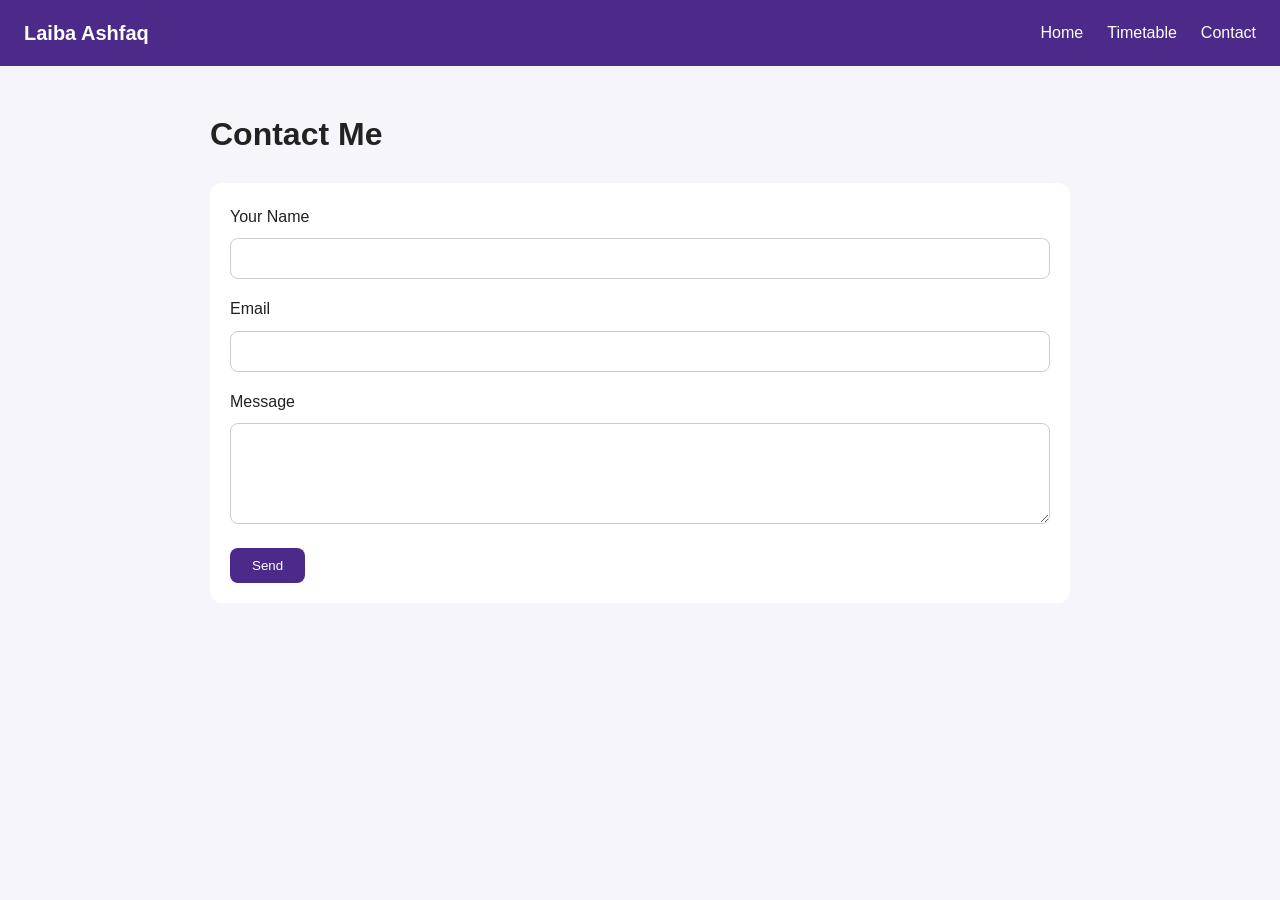
==== contact.html @ f8d0929d "Create contact.html" ====
<!DOCTYPE html>
<html><head><meta charset="UTF-8"><meta name="viewport" content="width=device-width"><title>Contact</title><link rel="stylesheet" href="style.css"></head>
<body>
<header class="site-header"><a class="brand" href="index.html">Laiba Ashfaq</a><nav class="menu"><a href="index.html">Home</a><a href="timetable.html">Timetable</a><a href="contact.html">Contact</a></nav></header>
<main><h1>Contact Me</h1><form><label>Your Name</label><input type="text" required><label>Email</label><input type="email" required><label>Message</label><textarea rows="5"></textarea><button>Send</button></form></main>
</body></html>
---- style.css ----
/* Palette: main #4b2a8a light #f7f5fc text #222222 accent #ffb703 */
:root{
  --main:#4b2a8a;
  --light:#f7f5fc;
  --text:#222222;
  --accent:#ffb703;
}
*{box-sizing:border-box;}
body{
  font-family:'Poppins', Arial, sans-serif;
  line-height:1.7;
  margin:0;
  background:var(--light);
  color:var(--text);
}
.site-header{
  background:var(--main);
  color:white;
  padding:16px 24px;
  display:flex;
  justify-content:space-between;
  align-items:center;
  position:sticky;
  top:0;
}
.brand{color:white; text-decoration:none; font-weight:700; font-size:20px;}
.menu{display:flex; gap:24px;}
.menu a{color:white; text-decoration:none; font-weight:500;}
.menu a:hover{color:var(--accent); text-decoration:underline;}
main{max-width:900px; margin:0 auto; padding:20px;}
.hero{
  background: linear-gradient(135deg, #4b2a8a, #7b4fd1);
  color:white;
  padding:60px 20px;
  text-align:center;
  border-radius:16px;
  margin-bottom:24px;
}
.tagline{opacity:0.9; margin:10px 0 20px;}
.cards{display:flex; gap:20px; flex-wrap:wrap;}
.card{
  flex:1 1 220px;
  background:white;
  padding:20px;
  border-radius:12px;
  box-shadow:0 4px 16px rgba(0,0,0,0.08);
  border-top:4px solid var(--main);
  transition:0.3s;
}
.card:hover{transform:translateY(-4px);}
section{
  background:white;
  border:1px solid #e9e6f5;
  border-radius:12px;
  padding:22px;
  margin-bottom:20px;
}
img{max-width:100%; border-radius:12px;}
.btn{
  display:inline-block;
  background:var(--main);
  color:white;
  padding:10px 22px;
  border-radius:24px;
  text-decoration:none;
}
.btn:hover{background:var(--accent); color:#222;}
footer{text-align:center; padding:20px; background:#eae6f5; border-radius:12px;}
/* Form & Table - Day 6 ke liye same file me rahega */
form{background:white; padding:20px; border-radius:12px;}
input,select,textarea{width:100%; padding:12px; margin:8px 0 16px; border:1px solid #ccc; border-radius:8px; font-family:inherit;}
input:focus,select:focus,textarea:focus{outline:3px solid var(--accent); border-color:var(--main);}
button{padding:10px 22px; border:none; border-radius:8px; background:var(--main); color:white; cursor:pointer;}
button:hover{background:#14302b;}
.table-wrap{overflow-x:auto;}
table{width:100%; border-collapse:collapse; background:white; border-radius:12px; overflow:hidden;}
caption{font-weight:700; padding:10px;}
thead{background:var(--main); color:white;}
th,td{padding:12px; border:1px solid #ddd; text-align:left;}
tbody tr:nth-child(even){background:var(--light);}
@media(max-width:600px){.site-header{flex-direction:column; gap:10px;} .menu{flex-direction:column; align-items:center;}}
.about-icon-box{
  background:linear-gradient(135deg, #f7f5fc, #eae6f5);
  border:2px dashed #4b2a8a;
  padding:20px;
  border-radius:12px;
  text-align:center;
  margin:15px 0;
}
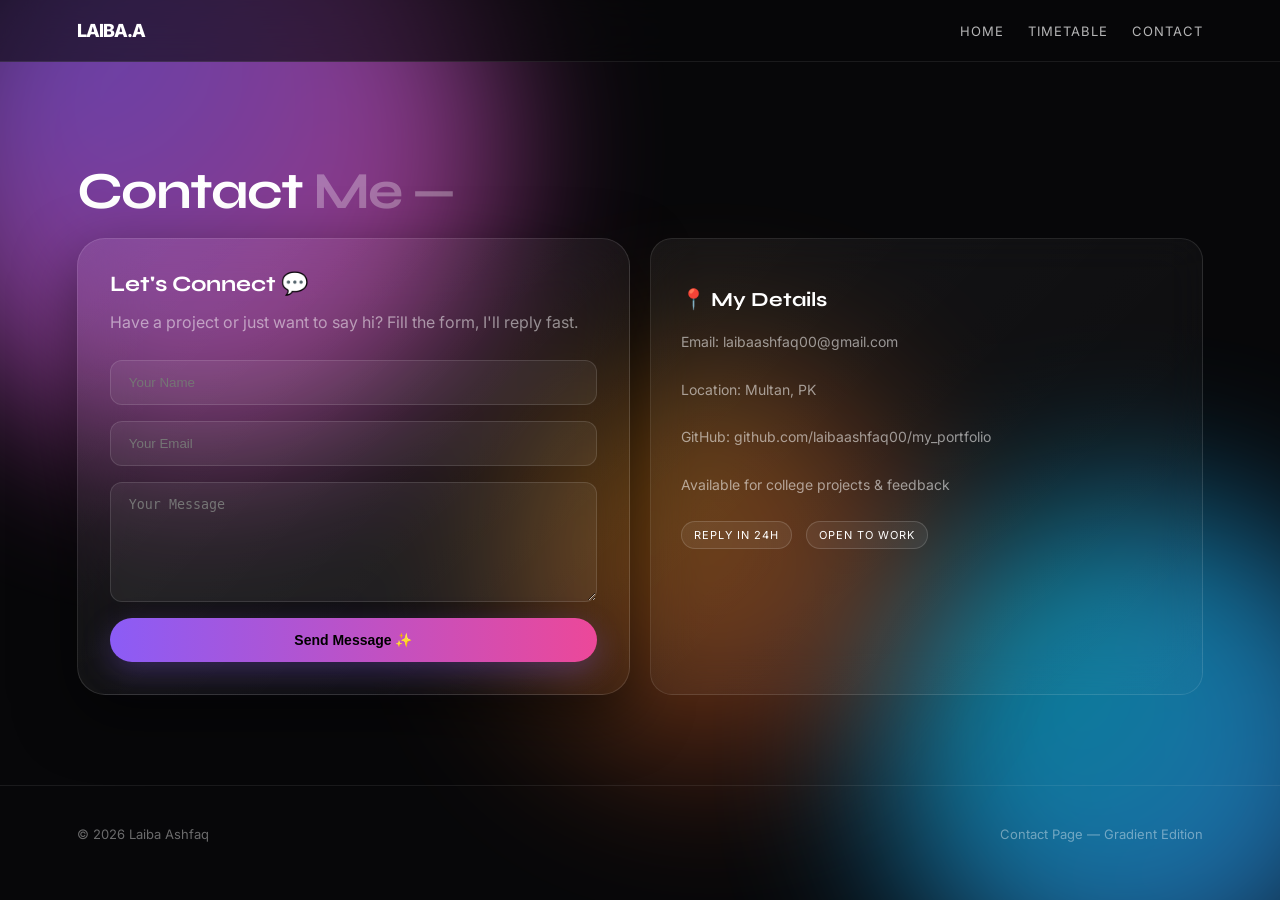
==== commit 6686177b: "Update contact.html" ====
--- a/contact.html
+++ b/contact.html
@@ -1,6 +1,39 @@
 <!DOCTYPE html>
-<html><head><meta charset="UTF-8"><meta name="viewport" content="width=device-width"><title>Contact</title><link rel="stylesheet" href="style.css"></head>
+<html lang="en">
+<head>
+<meta charset="UTF-8"><meta name="viewport" content="width=device-width, initial-scale=1.0">
+<title>Contact - Laiba Ashfaq</title>
+<link rel="stylesheet" href="style.css">
+<link href="https://fonts.googleapis.com/css2?family=Syne:wght@600;700;800&family=Inter:wght@300;400;500&display=swap" rel="stylesheet">
+</head>
 <body>
-<header class="site-header"><a class="brand" href="index.html">Laiba Ashfaq</a><nav class="menu"><a href="index.html">Home</a><a href="timetable.html">Timetable</a><a href="contact.html">Contact</a></nav></header>
-<main><h1>Contact Me</h1><form><label>Your Name</label><input type="text" required><label>Email</label><input type="email" required><label>Message</label><textarea rows="5"></textarea><button>Send</button></form></main>
-</body></html>
+<div class="bg"><div class="blob b1"></div><div class="blob b2"></div><div class="blob b3"></div></div>
+<nav>
+<div class="logo"><a href="index.html">LAIBA.A</a></div>
+<div class="nav-links"><a href="index.html">HOME</a><a href="timetable.html">TIMETABLE</a><a href="contact.html">CONTACT</a></div>
+</nav>
+<section style="padding-top:160px">
+<h2 class="section-title">Contact <span>Me —</span></h2>
+<div class="grid">
+<div class="glass">
+<h3>Let's Connect 💬</h3>
+<p style="color:rgba(255,255,255,0.5);margin:12px 0 24px;line-height:1.7">Have a project or just want to say hi? Fill the form, I'll reply fast.</p>
+<form style="display:flex;flex-direction:column;gap:16px">
+<input style="background:rgba(255,255,255,0.06);border:1px solid rgba(255,255,255,0.12);padding:14px 18px;border-radius:12px;color:#fff;outline:none" type="text" placeholder="Your Name">
+<input style="background:rgba(255,255,255,0.06);border:1px solid rgba(255,255,255,0.12);padding:14px 18px;border-radius:12px;color:#fff;outline:none" type="email" placeholder="Your Email">
+<textarea style="background:rgba(255,255,255,0.06);border:1px solid rgba(255,255,255,0.12);padding:14px 18px;border-radius:12px;color:#fff;outline:none;min-height:120px" placeholder="Your Message"></textarea>
+<button class="btn-gradient" style="border:none;cursor:pointer">Send Message ✨</button>
+</form>
+</div>
+<div class="card">
+<h3>📍 My Details</h3>
+<p style="margin-top:18px">Email: laibaashfaq00@gmail.com<br><br>Location: Multan, PK<br><br>GitHub: github.com/laibaashfaq00/my_portfolio<br><br>Available for college projects & feedback</p>
+<div style="margin-top:24px;display:flex;gap:8px;flex-wrap:wrap">
+<span class="pill">REPLY IN 24H</span><span class="pill">OPEN TO WORK</span>
+</div>
+</div>
+</div>
+</section>
+<footer><span>© 2026 Laiba Ashfaq</span><span>Contact Page — Gradient Edition</span></footer>
+</body>
+</html>
--- a/style.css
+++ b/style.css
@@ -1,89 +1,33 @@
-/* Palette: main #4b2a8a light #f7f5fc text #222222 accent #ffb703 */
-:root{
-  --main:#4b2a8a;
-  --light:#f7f5fc;
-  --text:#222222;
-  --accent:#ffb703;
-}
-*{box-sizing:border-box;}
-body{
-  font-family:'Poppins', Arial, sans-serif;
-  line-height:1.7;
-  margin:0;
-  background:var(--light);
-  color:var(--text);
-}
-.site-header{
-  background:var(--main);
-  color:white;
-  padding:16px 24px;
-  display:flex;
-  justify-content:space-between;
-  align-items:center;
-  position:sticky;
-  top:0;
-}
-.brand{color:white; text-decoration:none; font-weight:700; font-size:20px;}
-.menu{display:flex; gap:24px;}
-.menu a{color:white; text-decoration:none; font-weight:500;}
-.menu a:hover{color:var(--accent); text-decoration:underline;}
-main{max-width:900px; margin:0 auto; padding:20px;}
-.hero{
-  background: linear-gradient(135deg, #4b2a8a, #7b4fd1);
-  color:white;
-  padding:60px 20px;
-  text-align:center;
-  border-radius:16px;
-  margin-bottom:24px;
-}
-.tagline{opacity:0.9; margin:10px 0 20px;}
-.cards{display:flex; gap:20px; flex-wrap:wrap;}
-.card{
-  flex:1 1 220px;
-  background:white;
-  padding:20px;
-  border-radius:12px;
-  box-shadow:0 4px 16px rgba(0,0,0,0.08);
-  border-top:4px solid var(--main);
-  transition:0.3s;
-}
-.card:hover{transform:translateY(-4px);}
-section{
-  background:white;
-  border:1px solid #e9e6f5;
-  border-radius:12px;
-  padding:22px;
-  margin-bottom:20px;
-}
-img{max-width:100%; border-radius:12px;}
-.btn{
-  display:inline-block;
-  background:var(--main);
-  color:white;
-  padding:10px 22px;
-  border-radius:24px;
-  text-decoration:none;
-}
-.btn:hover{background:var(--accent); color:#222;}
-footer{text-align:center; padding:20px; background:#eae6f5; border-radius:12px;}
-/* Form & Table - Day 6 ke liye same file me rahega */
-form{background:white; padding:20px; border-radius:12px;}
-input,select,textarea{width:100%; padding:12px; margin:8px 0 16px; border:1px solid #ccc; border-radius:8px; font-family:inherit;}
-input:focus,select:focus,textarea:focus{outline:3px solid var(--accent); border-color:var(--main);}
-button{padding:10px 22px; border:none; border-radius:8px; background:var(--main); color:white; cursor:pointer;}
-button:hover{background:#14302b;}
-.table-wrap{overflow-x:auto;}
-table{width:100%; border-collapse:collapse; background:white; border-radius:12px; overflow:hidden;}
-caption{font-weight:700; padding:10px;}
-thead{background:var(--main); color:white;}
-th,td{padding:12px; border:1px solid #ddd; text-align:left;}
-tbody tr:nth-child(even){background:var(--light);}
-@media(max-width:600px){.site-header{flex-direction:column; gap:10px;} .menu{flex-direction:column; align-items:center;}}
-.about-icon-box{
-  background:linear-gradient(135deg, #f7f5fc, #eae6f5);
-  border:2px dashed #4b2a8a;
-  padding:20px;
-  border-radius:12px;
-  text-align:center;
-  margin:15px 0;
-}
+*{margin:0;padding:0;box-sizing:border-box}
+body{font-family:'Inter',sans-serif;background:#070709;color:#fff;overflow-x:hidden}
+h1,h2,h3{font-family:'Syne',sans-serif}
+a{color:inherit;text-decoration:none}
+.bg{position:fixed;inset:0;z-index:-1;background:#070709;overflow:hidden}
+.blob{position:absolute;border-radius:50%;filter:blur(80px);opacity:0.7}
+.b1{width:600px;height:600px;background:radial-gradient(circle at 30% 30%, #8b5cf6, #ec4899);top:-150px;left:-100px;animation:float 8s ease-in-out infinite}
+.b2{width:500px;height:500px;background:radial-gradient(circle at 30% 30%, #06b6d4, #3b82f6);bottom:-100px;right:-100px;animation:float 10s ease-in-out infinite reverse}
+.b3{width:400px;height:400px;background:radial-gradient(circle at 30% 30%, #f59e0b, #ef4444);top:40%;left:40%;opacity:0.4}
+@keyframes float{0%,100%{transform:translate(0,0)}50%{transform:translate(30px,-30px)}}
+nav{display:flex;justify-content:space-between;align-items:center;padding:20px 6%;position:fixed;top:0;width:100%;z-index:10;background:rgba(7,7,9,0.6);backdrop-filter:blur(20px);border-bottom:1px solid rgba(255,255,255,0.08)}
+.logo{font-weight:800;letter-spacing:-1px;font-size:18px}
+.nav-links{display:flex;gap:24px;font-size:13px;letter-spacing:1px;opacity:0.7}
+.hero{padding:160px 6% 90px;display:grid;grid-template-columns:1.1fr 0.9fr;gap:50px;align-items:center}
+.hero h1{font-size:78px;line-height:0.9;letter-spacing:-3px}
+.hero h1 span{background:linear-gradient(90deg,#8b5cf6,#ec4899,#06b6d4);-webkit-background-clip:text;-webkit-text-fill-color:transparent}
+.hero p{color:rgba(255,255,255,0.6);max-width:430px;line-height:1.8;margin:24px 0 34px}
+.btns{display:flex;gap:14px}
+.btn-gradient{background:linear-gradient(90deg,#8b5cf6,#ec4899);padding:14px 32px;border-radius:100px;font-weight:600;font-size:14px;box-shadow:0 10px 30px rgba(139,92,246,0.3)}
+.btn-glass{background:rgba(255,255,255,0.08);border:1px solid rgba(255,255,255,0.12);padding:14px 32px;border-radius:100px;backdrop-filter:blur(10px);font-size:14px}
+.glass{background:linear-gradient(135deg,rgba(255,255,255,0.08),rgba(255,255,255,0.02));border:1px solid rgba(255,255,255,0.12);backdrop-filter:blur(30px);border-radius:28px;padding:32px;box-shadow:0 20px 60px rgba(0,0,0,0.5)}
+.glass h3{font-size:22px;margin-bottom:8px}
+.pill{display:inline-block;padding:6px 12px;border-radius:100px;font-size:11px;letter-spacing:1px;border:1px solid rgba(255,255,255,0.15);background:rgba(255,255,255,0.06);margin-right:6px;margin-bottom:6px}
+.grid{display:grid;grid-template-columns:1fr 1fr;gap:20px}
+section{padding:90px 6%}
+.section-title{font-size:52px;letter-spacing:-2px;margin-bottom:16px}
+.section-title span{color:rgba(255,255,255,0.3)}
+.card{background:linear-gradient(135deg,rgba(255,255,255,0.06),rgba(255,255,255,0.02));border:1px solid rgba(255,255,255,0.1);border-radius:22px;padding:30px;transition:0.4s;backdrop-filter:blur(20px)}
+.card:hover{transform:translateY(-6px);border-color:rgba(139,92,246,0.4);box-shadow:0 20px 40px rgba(139,92,246,0.15)}
+.card h3{margin:18px 0 10px;font-size:20px}
+.card p{color:rgba(255,255,255,0.55);font-size:14px;line-height:1.7}
+footer{padding:40px 6%;border-top:1px solid rgba(255,255,255,0.08);display:flex;justify-content:space-between;color:rgba(255,255,255,0.4);font-size:13px}
+@media(max-width:900px){.hero{grid-template-columns:1fr}.hero h1{font-size:52px}.grid{grid-template-columns:1fr}}
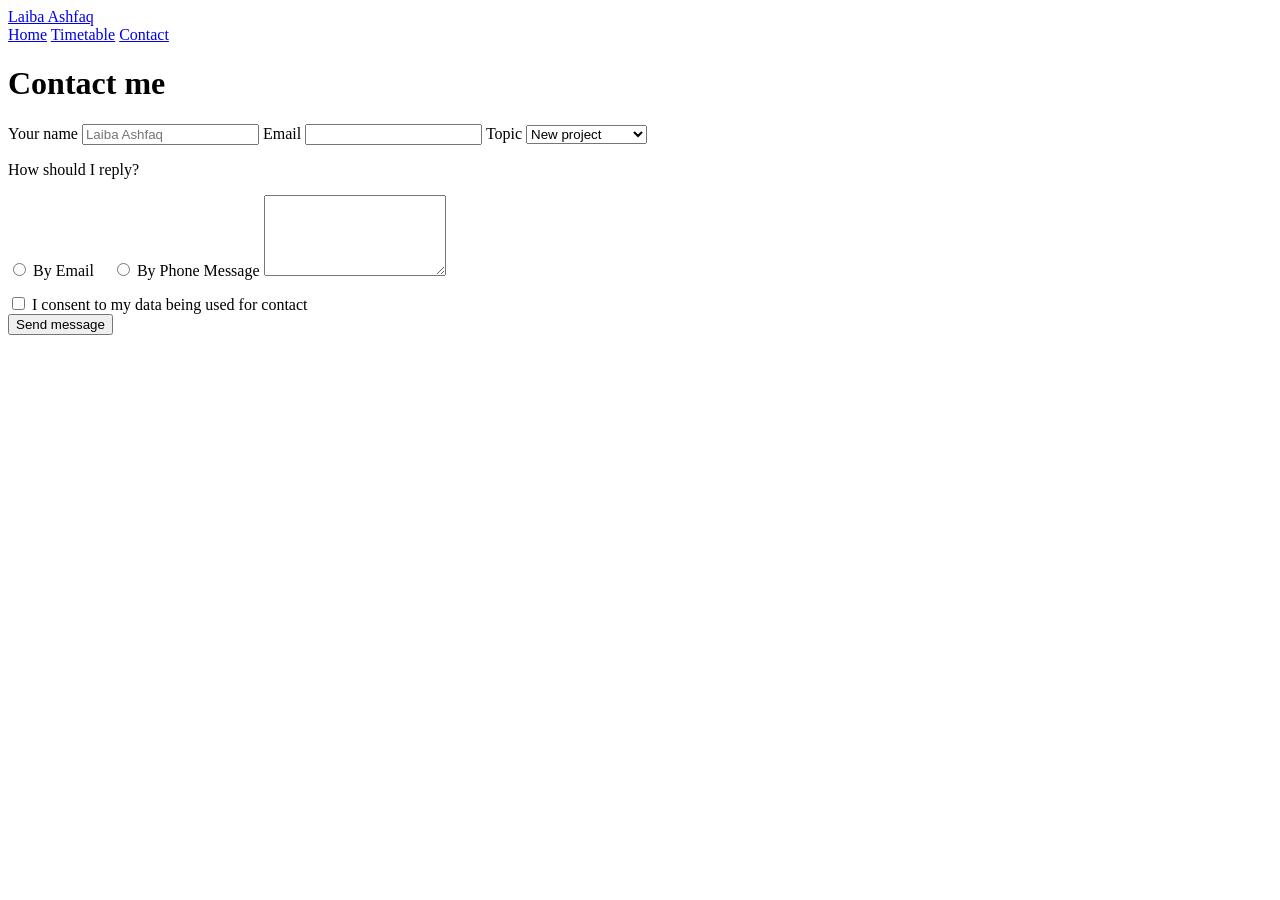
==== commit d3f85298: "Update contact.html" ====
--- a/contact.html
+++ b/contact.html
@@ -1,39 +1,52 @@
 <!DOCTYPE html>
 <html lang="en">
 <head>
-<meta charset="UTF-8"><meta name="viewport" content="width=device-width, initial-scale=1.0">
-<title>Contact - Laiba Ashfaq</title>
+<meta charset="UTF-8">
+<meta name="viewport" content="width=device-width, initial-scale=1.0">
+<title>Contact | Laiba Ashfaq</title>
 <link rel="stylesheet" href="style.css">
-<link href="https://fonts.googleapis.com/css2?family=Syne:wght@600;700;800&family=Inter:wght@300;400;500&display=swap" rel="stylesheet">
 </head>
 <body>
-<div class="bg"><div class="blob b1"></div><div class="blob b2"></div><div class="blob b3"></div></div>
-<nav>
-<div class="logo"><a href="index.html">LAIBA.A</a></div>
-<div class="nav-links"><a href="index.html">HOME</a><a href="timetable.html">TIMETABLE</a><a href="contact.html">CONTACT</a></div>
+<header class="site-header">
+<a class="brand" href="index.html">Laiba Ashfaq</a>
+<nav class="menu">
+<a href="index.html">Home</a>
+<a href="timetable.html">Timetable</a>
+<a href="contact.html">Contact</a>
 </nav>
-<section style="padding-top:160px">
-<h2 class="section-title">Contact <span>Me —</span></h2>
-<div class="grid">
-<div class="glass">
-<h3>Let's Connect 💬</h3>
-<p style="color:rgba(255,255,255,0.5);margin:12px 0 24px;line-height:1.7">Have a project or just want to say hi? Fill the form, I'll reply fast.</p>
-<form style="display:flex;flex-direction:column;gap:16px">
-<input style="background:rgba(255,255,255,0.06);border:1px solid rgba(255,255,255,0.12);padding:14px 18px;border-radius:12px;color:#fff;outline:none" type="text" placeholder="Your Name">
-<input style="background:rgba(255,255,255,0.06);border:1px solid rgba(255,255,255,0.12);padding:14px 18px;border-radius:12px;color:#fff;outline:none" type="email" placeholder="Your Email">
-<textarea style="background:rgba(255,255,255,0.06);border:1px solid rgba(255,255,255,0.12);padding:14px 18px;border-radius:12px;color:#fff;outline:none;min-height:120px" placeholder="Your Message"></textarea>
-<button class="btn-gradient" style="border:none;cursor:pointer">Send Message ✨</button>
+</header>
+<main>
+<h1>Contact me</h1>
+<form method="get">
+<label for="name">Your name</label>
+<input type="text" id="name" name="name" placeholder="Laiba Ashfaq" required>
+
+<label for="email">Email</label>
+<input type="email" id="email" name="email" required>
+
+<label for="topic">Topic</label>
+<select id="topic" name="topic">
+<option value="project">New project</option>
+<option value="job">Job or internship</option>
+<option value="other">Something else</option>
+</select>
+
+<p style="margin-top:16px;font-weight:500">How should I reply?</p>
+<input type="radio" id="reply-email" name="reply" value="email">
+<label for="reply-email" style="display:inline;margin-right:14px">By Email</label>
+<input type="radio" id="reply-phone" name="reply" value="phone">
+<label for="reply-phone" style="display:inline">By Phone</label>
+
+<label for="message" style="margin-top:16px">Message</label>
+<textarea id="message" name="message" rows="5"></textarea>
+
+<div style="margin-top:14px">
+<input type="checkbox" id="consent" name="consent" required>
+<label for="consent" style="display:inline">I consent to my data being used for contact</label>
+</div>
+
+<button type="submit">Send message</button>
 </form>
-</div>
-<div class="card">
-<h3>📍 My Details</h3>
-<p style="margin-top:18px">Email: laibaashfaq00@gmail.com<br><br>Location: Multan, PK<br><br>GitHub: github.com/laibaashfaq00/my_portfolio<br><br>Available for college projects & feedback</p>
-<div style="margin-top:24px;display:flex;gap:8px;flex-wrap:wrap">
-<span class="pill">REPLY IN 24H</span><span class="pill">OPEN TO WORK</span>
-</div>
-</div>
-</div>
-</section>
-<footer><span>© 2026 Laiba Ashfaq</span><span>Contact Page — Gradient Edition</span></footer>
+</main>
 </body>
 </html>
